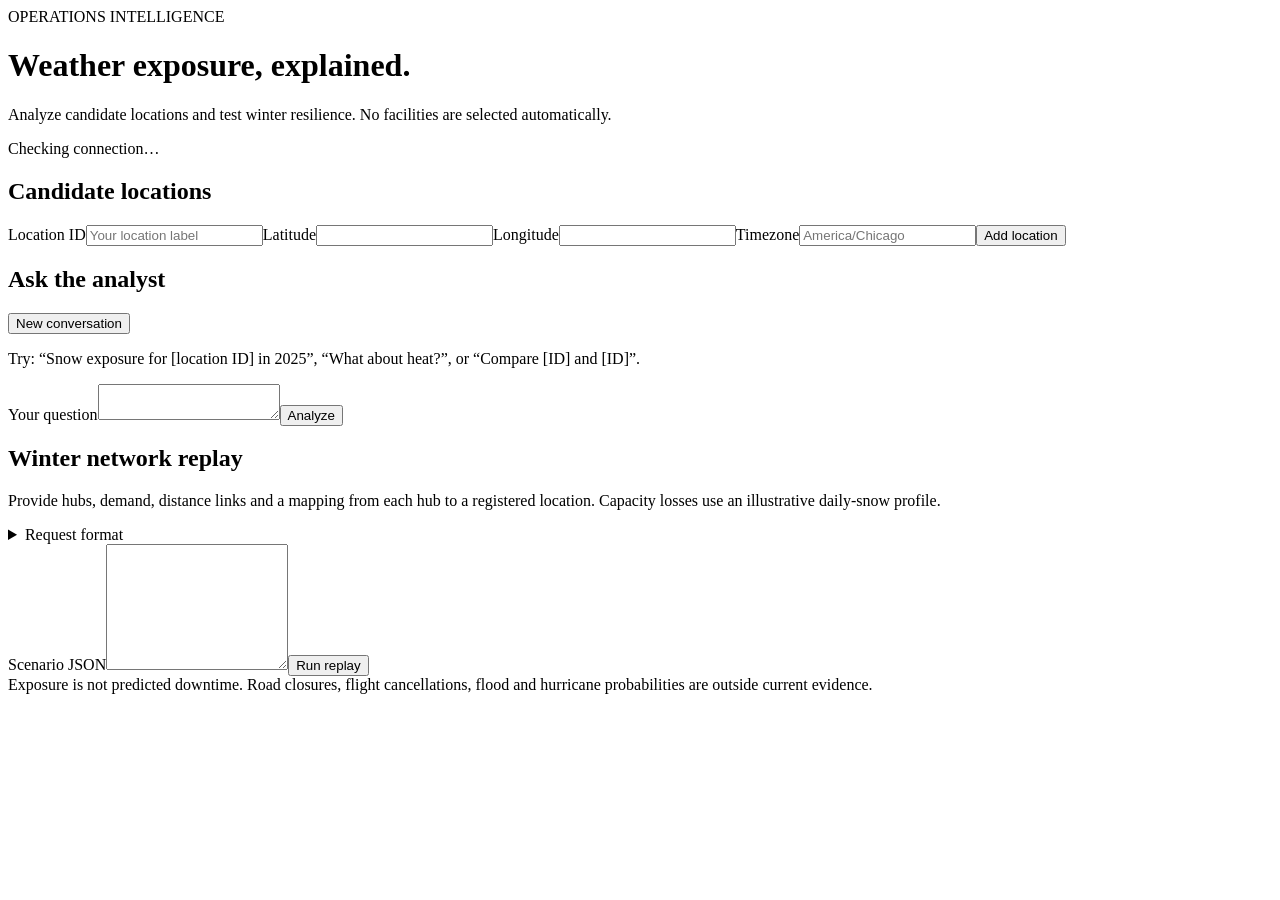
==== app/static/index.html @ 2cccb611 "Add winter replay, structured agent API and browser chat" ====
<!doctype html>
<html lang="en"><head><meta charset="utf-8"><meta name="viewport" content="width=device-width,initial-scale=1"><title>Weather Risk Intelligence</title><link rel="stylesheet" href="/style.css"><script src="/app.js" defer></script></head>
<body><main><header><span class="eyebrow">OPERATIONS INTELLIGENCE</span><h1>Weather exposure, explained.</h1><p>Analyze candidate locations and test winter resilience. No facilities are selected automatically.</p><p id="mode" role="status">Checking connection…</p></header>
<section aria-labelledby="location-title"><h2 id="location-title">Candidate locations</h2><form id="location-form"><label>Location ID<input id="location-id" required placeholder="Your location label" maxlength="80"></label><label>Latitude<input id="latitude" type="number" min="-90" max="90" step="any" required></label><label>Longitude<input id="longitude" type="number" min="-180" max="180" step="any" required></label><label>Timezone<input id="timezone" required placeholder="America/Chicago"></label><button>Add location</button></form><p id="locations"></p></section>
<section aria-labelledby="chat-title"><div class="heading"><h2 id="chat-title">Ask the analyst</h2><button id="new-chat" type="button">New conversation</button></div><p class="hint">Try: “Snow exposure for [location ID] in 2025”, “What about heat?”, or “Compare [ID] and [ID]”.</p><div id="messages" aria-live="polite"></div><form id="chat-form"><label class="grow">Your question<textarea id="message" required rows="2" maxlength="4000"></textarea></label><button id="send">Analyze</button></form><div id="results"></div></section>
<section aria-labelledby="replay-title"><h2 id="replay-title">Winter network replay</h2><p>Provide hubs, demand, distance links and a mapping from each hub to a registered location. Capacity losses use an illustrative daily-snow profile.</p><details><summary>Request format</summary><pre>{
  "hubs": [{"id":"A","capacity":80}],
  "demands": [{"id":"X","units":60}],
  "links": [{"hub_id":"A","demand_id":"X","distance_km":10}],
  "max_distance_km":100,
  "start":"2025-01-01", "end":"2025-01-07",
  "hub_locations":{"A":"YOUR_REGISTERED_LOCATION_ID"}
}</pre></details><form id="replay-form"><label>Scenario JSON<textarea id="scenario" rows="8" required spellcheck="false"></textarea></label><button id="replay-button">Run replay</button></form><div id="replay-result" aria-live="polite"></div></section>
<footer>Exposure is not predicted downtime. Road closures, flight cancellations, flood and hurricane probabilities are outside current evidence.</footer></main></body></html>
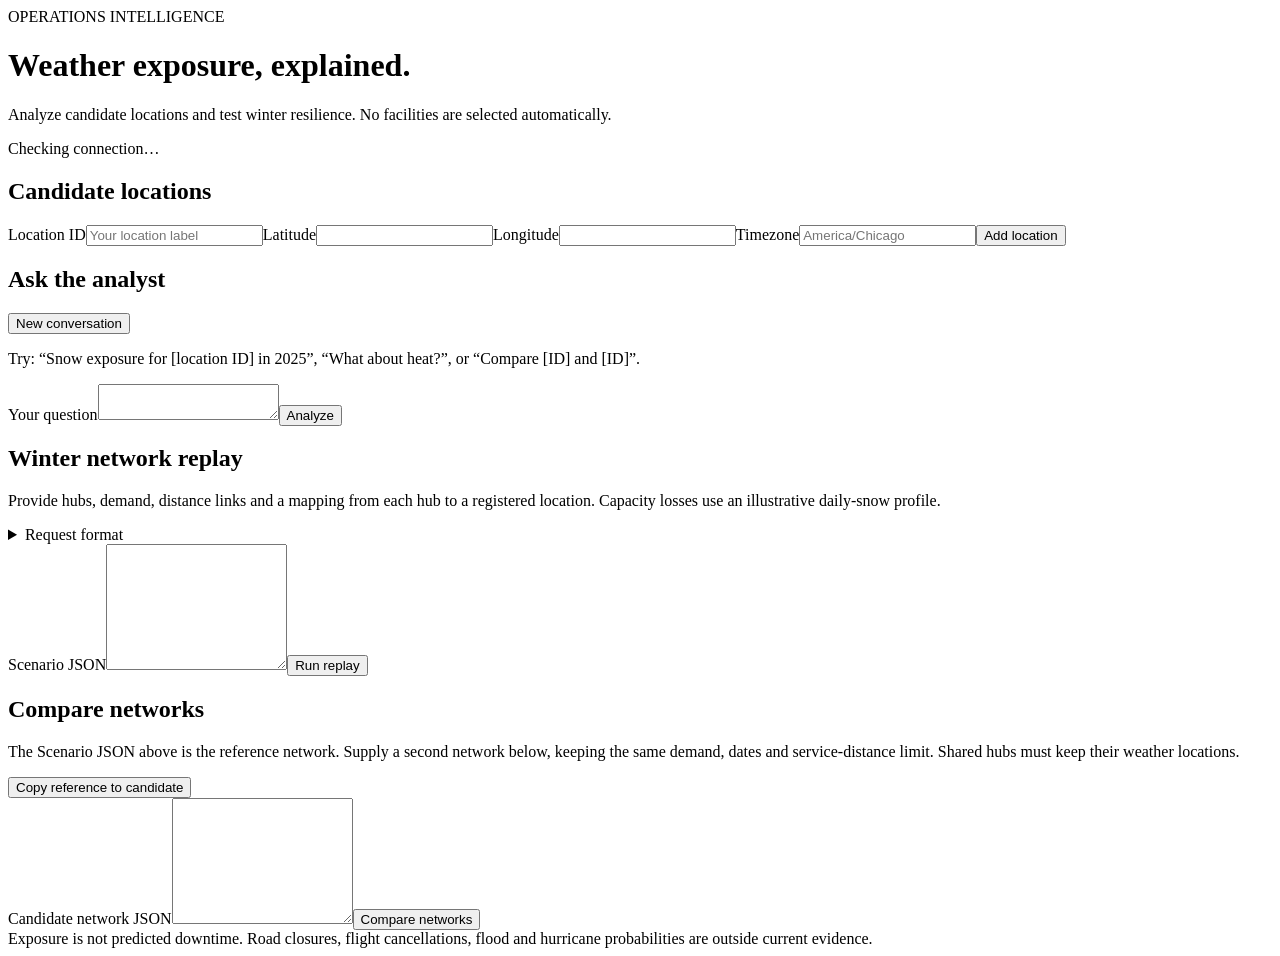
==== commit ee2e2f52: "Compare networks with shared weather and paired service metrics" ====
--- a/app/static/index.html
+++ b/app/static/index.html
@@ -11,4 +11,4 @@
   "start":"2025-01-01", "end":"2025-01-07",
   "hub_locations":{"A":"YOUR_REGISTERED_LOCATION_ID"}
 }</pre></details><form id="replay-form"><label>Scenario JSON<textarea id="scenario" rows="8" required spellcheck="false"></textarea></label><button id="replay-button">Run replay</button></form><div id="replay-result" aria-live="polite"></div></section>
-<footer>Exposure is not predicted downtime. Road closures, flight cancellations, flood and hurricane probabilities are outside current evidence.</footer></main></body></html>+<section aria-labelledby="comparison-title"><h2 id="comparison-title">Compare networks</h2><p>The Scenario JSON above is the reference network. Supply a second network below, keeping the same demand, dates and service-distance limit. Shared hubs must keep their weather locations.</p><button id="copy-reference" type="button">Copy reference to candidate</button><form id="comparison-form"><label>Candidate network JSON<textarea id="candidate-scenario" rows="8" required spellcheck="false"></textarea></label><button id="compare-button">Compare networks</button></form><div id="comparison-result" aria-live="polite"></div></section><footer>Exposure is not predicted downtime. Road closures, flight cancellations, flood and hurricane probabilities are outside current evidence.</footer></main></body></html>
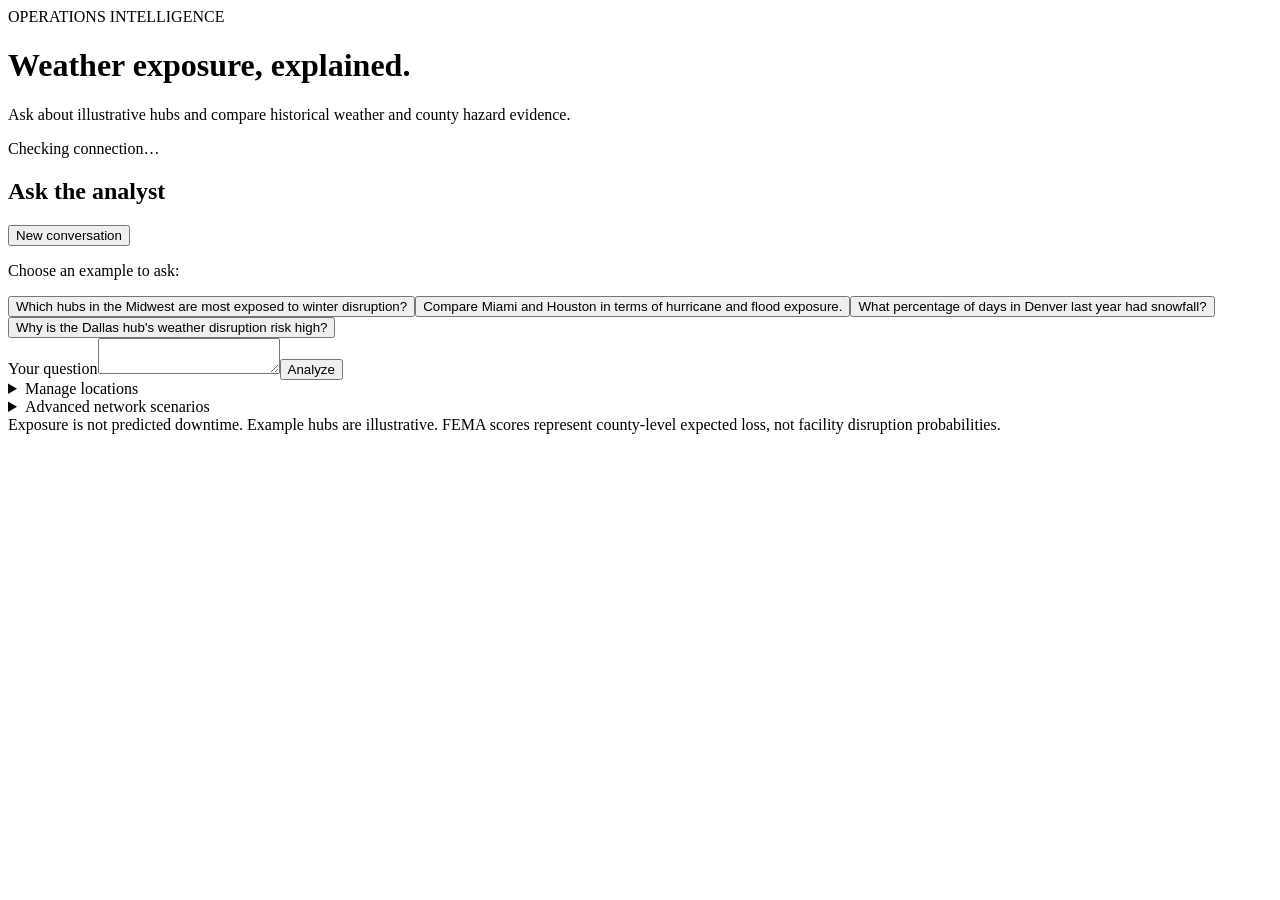
==== commit d83225fc: "Add county hazard screening and conversational hub examples" ====
--- a/app/static/index.html
+++ b/app/static/index.html
@@ -1,9 +1,9 @@
 <!doctype html>
 <html lang="en"><head><meta charset="utf-8"><meta name="viewport" content="width=device-width,initial-scale=1"><title>Weather Risk Intelligence</title><link rel="stylesheet" href="/style.css"><script src="/app.js" defer></script></head>
-<body><main><header><span class="eyebrow">OPERATIONS INTELLIGENCE</span><h1>Weather exposure, explained.</h1><p>Analyze candidate locations and test winter resilience. No facilities are selected automatically.</p><p id="mode" role="status">Checking connection…</p></header>
-<section aria-labelledby="location-title"><h2 id="location-title">Candidate locations</h2><form id="location-form"><label>Location ID<input id="location-id" required placeholder="Your location label" maxlength="80"></label><label>Latitude<input id="latitude" type="number" min="-90" max="90" step="any" required></label><label>Longitude<input id="longitude" type="number" min="-180" max="180" step="any" required></label><label>Timezone<input id="timezone" required placeholder="America/Chicago"></label><button>Add location</button></form><p id="locations"></p></section>
-<section aria-labelledby="chat-title"><div class="heading"><h2 id="chat-title">Ask the analyst</h2><button id="new-chat" type="button">New conversation</button></div><p class="hint">Try: “Snow exposure for [location ID] in 2025”, “What about heat?”, or “Compare [ID] and [ID]”.</p><div id="messages" aria-live="polite"></div><form id="chat-form"><label class="grow">Your question<textarea id="message" required rows="2" maxlength="4000"></textarea></label><button id="send">Analyze</button></form><div id="results"></div></section>
-<section aria-labelledby="replay-title"><h2 id="replay-title">Winter network replay</h2><p>Provide hubs, demand, distance links and a mapping from each hub to a registered location. Capacity losses use an illustrative daily-snow profile.</p><details><summary>Request format</summary><pre>{
+<body><main><header><span class="eyebrow">OPERATIONS INTELLIGENCE</span><h1>Weather exposure, explained.</h1><p>Ask about illustrative hubs and compare historical weather and county hazard evidence.</p><p id="mode" role="status">Checking connection…</p></header>
+<section aria-labelledby="chat-title"><div class="heading"><h2 id="chat-title">Ask the analyst</h2><button id="new-chat" type="button">New conversation</button></div><p class="hint">Choose an example to ask:</p><div id="examples"><button type="button">Which hubs in the Midwest are most exposed to winter disruption?</button><button type="button">Compare Miami and Houston in terms of hurricane and flood exposure.</button><button type="button">What percentage of days in Denver last year had snowfall?</button><button type="button">Why is the Dallas hub's weather disruption risk high?</button></div><div id="messages" aria-live="polite"></div><form id="chat-form"><label class="grow">Your question<textarea id="message" required rows="2" maxlength="4000"></textarea></label><button id="send">Analyze</button></form><div id="results"></div></section>
+<details><summary>Manage locations</summary><section aria-labelledby="location-title"><h2 id="location-title">Candidate locations (includes illustrative example hubs)</h2><form id="location-form"><label>Location ID<input id="location-id" required placeholder="Your location label" maxlength="80"></label><label>Latitude<input id="latitude" type="number" min="-90" max="90" step="any" required></label><label>Longitude<input id="longitude" type="number" min="-180" max="180" step="any" required></label><label>Timezone<input id="timezone" required placeholder="America/Chicago"></label><button>Add location</button></form><p id="locations"></p></section>
+</details><details><summary>Advanced network scenarios</summary><section aria-labelledby="replay-title"><h2 id="replay-title">Winter network replay</h2><p>Provide hubs, demand, distance links and a mapping from each hub to a registered location. Capacity losses use an illustrative daily-snow profile.</p><details><summary>Request format</summary><pre>{
   "hubs": [{"id":"A","capacity":80}],
   "demands": [{"id":"X","units":60}],
   "links": [{"hub_id":"A","demand_id":"X","distance_km":10}],
@@ -11,4 +11,4 @@
   "start":"2025-01-01", "end":"2025-01-07",
   "hub_locations":{"A":"YOUR_REGISTERED_LOCATION_ID"}
 }</pre></details><form id="replay-form"><label>Scenario JSON<textarea id="scenario" rows="8" required spellcheck="false"></textarea></label><button id="replay-button">Run replay</button></form><div id="replay-result" aria-live="polite"></div></section>
-<section aria-labelledby="comparison-title"><h2 id="comparison-title">Compare networks</h2><p>The Scenario JSON above is the reference network. Supply a second network below, keeping the same demand, dates and service-distance limit. Shared hubs must keep their weather locations.</p><button id="copy-reference" type="button">Copy reference to candidate</button><form id="comparison-form"><label>Candidate network JSON<textarea id="candidate-scenario" rows="8" required spellcheck="false"></textarea></label><button id="compare-button">Compare networks</button></form><div id="comparison-result" aria-live="polite"></div></section><footer>Exposure is not predicted downtime. Road closures, flight cancellations, flood and hurricane probabilities are outside current evidence.</footer></main></body></html>+<section aria-labelledby="comparison-title"><h2 id="comparison-title">Compare networks</h2><p>The Scenario JSON above is the reference network. Supply a second network below, keeping the same demand, dates and service-distance limit. Shared hubs must keep their weather locations.</p><button id="copy-reference" type="button">Copy reference to candidate</button><form id="comparison-form"><label>Candidate network JSON<textarea id="candidate-scenario" rows="8" required spellcheck="false"></textarea></label><button id="compare-button">Compare networks</button></form><div id="comparison-result" aria-live="polite"></div></section></details><footer>Exposure is not predicted downtime. Example hubs are illustrative. FEMA scores represent county-level expected loss, not facility disruption probabilities.</footer></main></body></html>
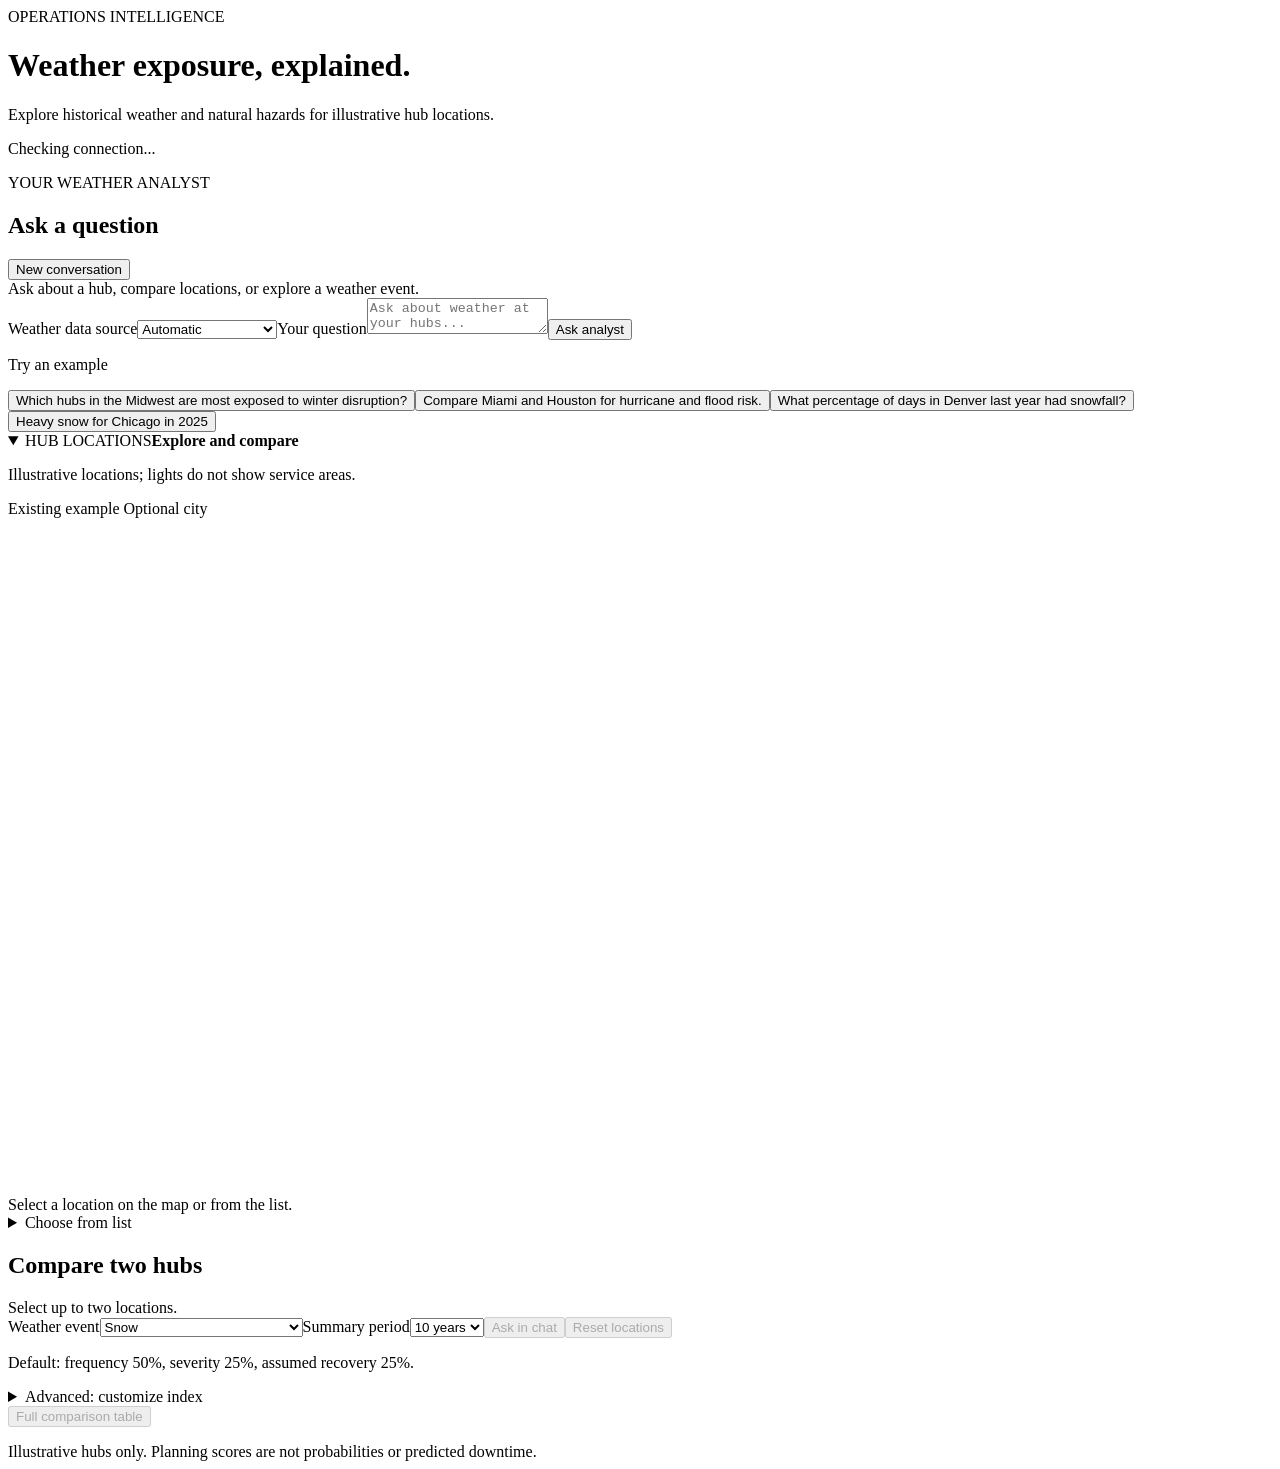
==== commit 73f67734: "Build weather hub comparisons and document development session" ====
--- a/app/static/index.html
+++ b/app/static/index.html
@@ -1,14 +1,10 @@
 <!doctype html>
 <html lang="en"><head><meta charset="utf-8"><meta name="viewport" content="width=device-width,initial-scale=1"><title>Weather Risk Intelligence</title><link rel="stylesheet" href="/style.css"><script src="/app.js" defer></script></head>
-<body><main><header><span class="eyebrow">OPERATIONS INTELLIGENCE</span><h1>Weather exposure, explained.</h1><p>Ask about illustrative hubs and compare historical weather and county hazard evidence.</p><p id="mode" role="status">Checking connection…</p></header>
-<section aria-labelledby="chat-title"><div class="heading"><h2 id="chat-title">Ask the analyst</h2><button id="new-chat" type="button">New conversation</button></div><p class="hint">Choose an example to ask:</p><div id="examples"><button type="button">Which hubs in the Midwest are most exposed to winter disruption?</button><button type="button">Compare Miami and Houston in terms of hurricane and flood exposure.</button><button type="button">What percentage of days in Denver last year had snowfall?</button><button type="button">Why is the Dallas hub's weather disruption risk high?</button></div><div id="messages" aria-live="polite"></div><form id="chat-form"><label class="grow">Your question<textarea id="message" required rows="2" maxlength="4000"></textarea></label><button id="send">Analyze</button></form><div id="results"></div></section>
-<details><summary>Manage locations</summary><section aria-labelledby="location-title"><h2 id="location-title">Candidate locations (includes illustrative example hubs)</h2><form id="location-form"><label>Location ID<input id="location-id" required placeholder="Your location label" maxlength="80"></label><label>Latitude<input id="latitude" type="number" min="-90" max="90" step="any" required></label><label>Longitude<input id="longitude" type="number" min="-180" max="180" step="any" required></label><label>Timezone<input id="timezone" required placeholder="America/Chicago"></label><button>Add location</button></form><p id="locations"></p></section>
-</details><details><summary>Advanced network scenarios</summary><section aria-labelledby="replay-title"><h2 id="replay-title">Winter network replay</h2><p>Provide hubs, demand, distance links and a mapping from each hub to a registered location. Capacity losses use an illustrative daily-snow profile.</p><details><summary>Request format</summary><pre>{
-  "hubs": [{"id":"A","capacity":80}],
-  "demands": [{"id":"X","units":60}],
-  "links": [{"hub_id":"A","demand_id":"X","distance_km":10}],
-  "max_distance_km":100,
-  "start":"2025-01-01", "end":"2025-01-07",
-  "hub_locations":{"A":"YOUR_REGISTERED_LOCATION_ID"}
-}</pre></details><form id="replay-form"><label>Scenario JSON<textarea id="scenario" rows="8" required spellcheck="false"></textarea></label><button id="replay-button">Run replay</button></form><div id="replay-result" aria-live="polite"></div></section>
-<section aria-labelledby="comparison-title"><h2 id="comparison-title">Compare networks</h2><p>The Scenario JSON above is the reference network. Supply a second network below, keeping the same demand, dates and service-distance limit. Shared hubs must keep their weather locations.</p><button id="copy-reference" type="button">Copy reference to candidate</button><form id="comparison-form"><label>Candidate network JSON<textarea id="candidate-scenario" rows="8" required spellcheck="false"></textarea></label><button id="compare-button">Compare networks</button></form><div id="comparison-result" aria-live="polite"></div></section></details><footer>Exposure is not predicted downtime. Example hubs are illustrative. FEMA scores represent county-level expected loss, not facility disruption probabilities.</footer></main></body></html>
+<body><main><header><span class="eyebrow">OPERATIONS INTELLIGENCE</span><h1>Weather exposure, explained.</h1><p>Explore historical weather and natural hazards for illustrative hub locations.</p><p id="mode" role="status">Checking connection...</p></header>
+<div class="workspace"><section class="chat" aria-labelledby="chat-title"><div class="heading"><div><span class="eyebrow">YOUR WEATHER ANALYST</span><h2 id="chat-title">Ask a question</h2></div><button id="new-chat" class="secondary" type="button">New conversation</button></div>
+<div id="messages" class="messages" role="log" aria-live="polite" aria-label="Conversation"><div class="empty">Ask about a hub, compare locations, or explore a weather event.</div></div>
+<form id="chat-form"><label class="source">Weather data source<select id="weather-source"><option value="auto">Automatic</option><option value="open-meteo">Open-Meteo ERA5</option><option value="noaa">NOAA observations</option></select></label><label class="prompt">Your question<textarea id="message" required rows="2" maxlength="4000" placeholder="Ask about weather at your hubs..."></textarea></label><button id="send">Ask analyst</button></form>
+<div class="examples"><p>Try an example</p><div id="examples"><button type="button">Which hubs in the Midwest are most exposed to winter disruption?</button><button type="button">Compare Miami and Houston for hurricane and flood risk.</button><button type="button">What percentage of days in Denver last year had snowfall?</button><button type="button">Heavy snow for Chicago in 2025</button></div></div></section>
+<aside class="map-section"><details id="map-panel" open><summary><span class="eyebrow">HUB LOCATIONS</span><strong>Explore and compare</strong></summary><p>Illustrative locations; lights do not show service areas.</p><p class="legend"><span class="dot existing-dot"></span> Existing example <span class="dot optional-dot"></span> Optional city</p><div class="map-wrap"><svg id="hub-map" viewBox="0 0 960 500" role="img" aria-label="Illustrative hubs in the contiguous United States"><g id="states"></g><g id="markers"></g></svg></div><div id="hub-selection" aria-live="polite">Select a location on the map or from the list.</div><details><summary>Choose from list</summary><div id="hub-list" class="hub-list"></div></details></details>
+<section class="comparison" aria-labelledby="compare-title"><h2 id="compare-title">Compare two hubs</h2><div id="comparison-tray" aria-live="polite">Select up to two locations.</div><label>Weather event<select id="event-choice"><option value="snow">Snow</option><option value="winter">Winter weather (snow and ice)</option><option value="heavy_precipitation">Heavy precipitation</option><option value="wind">Wind</option><option value="heat">Heat</option><option value="cold">Cold</option><option value="flood">Flood and flash flood</option><option value="hurricane">Hurricane</option><option value="tornado">Tornado</option><option value="ice_storm">Ice storm</option></select></label><label>Summary period<select id="period-choice"><option value="5">5 years</option><option value="10" selected>10 years</option><option value="20">20 years</option><option value="30">30 years</option></select></label><button id="ask-in-chat" type="button" disabled>Ask in chat</button><button id="reset-locations" class="secondary" type="button" disabled>Reset locations</button><p class="map-help">Default: frequency 50%, severity 25%, assumed recovery 25%.</p><details class="settings"><summary>Advanced: customize index</summary><p class="map-help">Illustrative benchmarks, not disruption probabilities.</p><label>Frequency weight (%)<input id="weight-frequency" type="number" value="50" min="0" max="100"></label><label>Severity weight (%)<input id="weight-severity" type="number" value="25" min="0" max="100"></label><label>Recovery weight (%)<input id="weight-recovery" type="number" value="25" min="0" max="100"></label><label>Frequency benchmark (periods/year)<input id="frequency-benchmark" type="number" value="10" min="0.01" step="any"></label><label>Recovery benchmark (days)<input id="recovery-benchmark" type="number" value="14" min="0.01" step="any"></label><label>Recovery by severity band (days, comma-separated)<input id="recovery-days" value="1,3,7"></label><label>Hail severity benchmark (inches)<input id="hail-benchmark" type="number" value="3" min="0.01" step="any"></label><label>NOAA wind severity benchmark (knots)<input id="wind-benchmark" type="number" value="100" min="0.01" step="any"></label><div id="band-settings"></div></details><button id="compare-hubs" type="button" disabled>Full comparison table</button><p id="comparison-status" role="status"></p></section></aside></div>
+<section id="comparison-results" class="comparison-results" aria-live="polite" hidden></section><footer>Illustrative hubs only. Planning scores are not probabilities or predicted downtime.</footer></main></body></html>
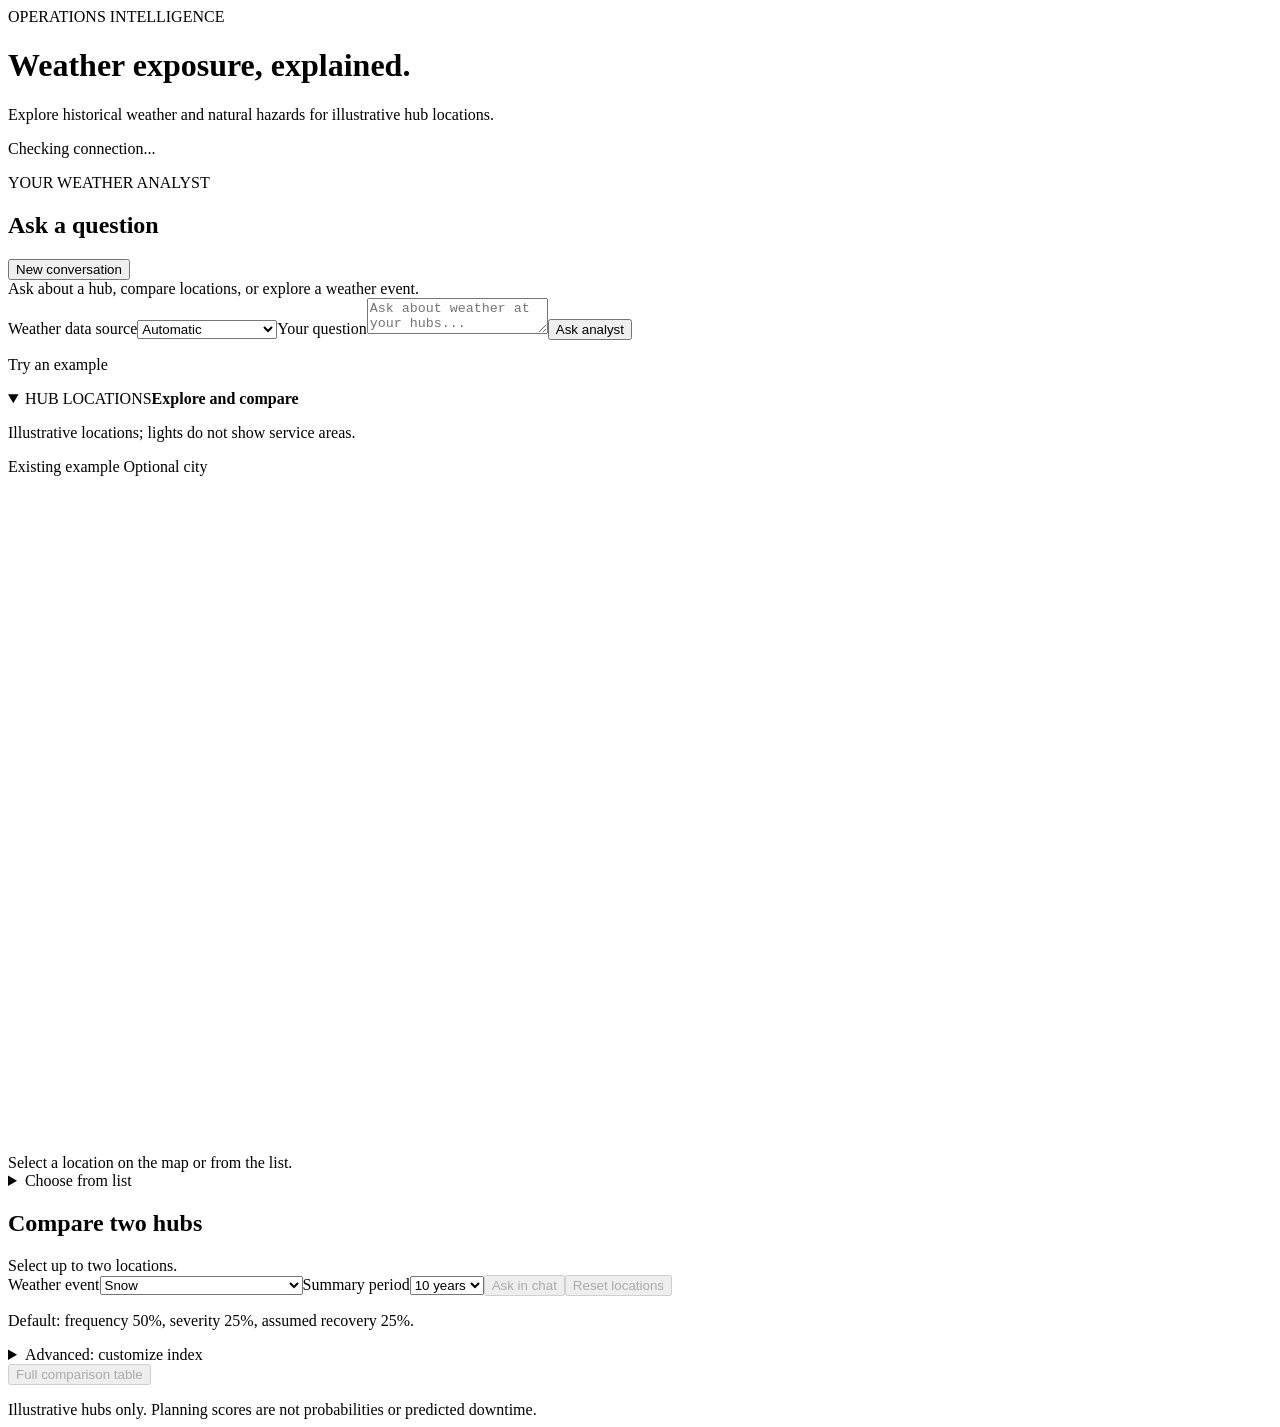
==== commit b4f7cb3c: "yeah  , removed some progress dev files" ====
--- a/app/static/index.html
+++ b/app/static/index.html
@@ -4,7 +4,7 @@
 <div class="workspace"><section class="chat" aria-labelledby="chat-title"><div class="heading"><div><span class="eyebrow">YOUR WEATHER ANALYST</span><h2 id="chat-title">Ask a question</h2></div><button id="new-chat" class="secondary" type="button">New conversation</button></div>
 <div id="messages" class="messages" role="log" aria-live="polite" aria-label="Conversation"><div class="empty">Ask about a hub, compare locations, or explore a weather event.</div></div>
 <form id="chat-form"><label class="source">Weather data source<select id="weather-source"><option value="auto">Automatic</option><option value="open-meteo">Open-Meteo ERA5</option><option value="noaa">NOAA observations</option></select></label><label class="prompt">Your question<textarea id="message" required rows="2" maxlength="4000" placeholder="Ask about weather at your hubs..."></textarea></label><button id="send">Ask analyst</button></form>
-<div class="examples"><p>Try an example</p><div id="examples"><button type="button">Which hubs in the Midwest are most exposed to winter disruption?</button><button type="button">Compare Miami and Houston for hurricane and flood risk.</button><button type="button">What percentage of days in Denver last year had snowfall?</button><button type="button">Heavy snow for Chicago in 2025</button></div></div></section>
+<div class="examples"><p>Try an example</p><div id="examples"></div></div></section>
 <aside class="map-section"><details id="map-panel" open><summary><span class="eyebrow">HUB LOCATIONS</span><strong>Explore and compare</strong></summary><p>Illustrative locations; lights do not show service areas.</p><p class="legend"><span class="dot existing-dot"></span> Existing example <span class="dot optional-dot"></span> Optional city</p><div class="map-wrap"><svg id="hub-map" viewBox="0 0 960 500" role="img" aria-label="Illustrative hubs in the contiguous United States"><g id="states"></g><g id="markers"></g></svg></div><div id="hub-selection" aria-live="polite">Select a location on the map or from the list.</div><details><summary>Choose from list</summary><div id="hub-list" class="hub-list"></div></details></details>
 <section class="comparison" aria-labelledby="compare-title"><h2 id="compare-title">Compare two hubs</h2><div id="comparison-tray" aria-live="polite">Select up to two locations.</div><label>Weather event<select id="event-choice"><option value="snow">Snow</option><option value="winter">Winter weather (snow and ice)</option><option value="heavy_precipitation">Heavy precipitation</option><option value="wind">Wind</option><option value="heat">Heat</option><option value="cold">Cold</option><option value="flood">Flood and flash flood</option><option value="hurricane">Hurricane</option><option value="tornado">Tornado</option><option value="ice_storm">Ice storm</option></select></label><label>Summary period<select id="period-choice"><option value="5">5 years</option><option value="10" selected>10 years</option><option value="20">20 years</option><option value="30">30 years</option></select></label><button id="ask-in-chat" type="button" disabled>Ask in chat</button><button id="reset-locations" class="secondary" type="button" disabled>Reset locations</button><p class="map-help">Default: frequency 50%, severity 25%, assumed recovery 25%.</p><details class="settings"><summary>Advanced: customize index</summary><p class="map-help">Illustrative benchmarks, not disruption probabilities.</p><label>Frequency weight (%)<input id="weight-frequency" type="number" value="50" min="0" max="100"></label><label>Severity weight (%)<input id="weight-severity" type="number" value="25" min="0" max="100"></label><label>Recovery weight (%)<input id="weight-recovery" type="number" value="25" min="0" max="100"></label><label>Frequency benchmark (periods/year)<input id="frequency-benchmark" type="number" value="10" min="0.01" step="any"></label><label>Recovery benchmark (days)<input id="recovery-benchmark" type="number" value="14" min="0.01" step="any"></label><label>Recovery by severity band (days, comma-separated)<input id="recovery-days" value="1,3,7"></label><label>Hail severity benchmark (inches)<input id="hail-benchmark" type="number" value="3" min="0.01" step="any"></label><label>NOAA wind severity benchmark (knots)<input id="wind-benchmark" type="number" value="100" min="0.01" step="any"></label><div id="band-settings"></div></details><button id="compare-hubs" type="button" disabled>Full comparison table</button><p id="comparison-status" role="status"></p></section></aside></div>
 <section id="comparison-results" class="comparison-results" aria-live="polite" hidden></section><footer>Illustrative hubs only. Planning scores are not probabilities or predicted downtime.</footer></main></body></html>
